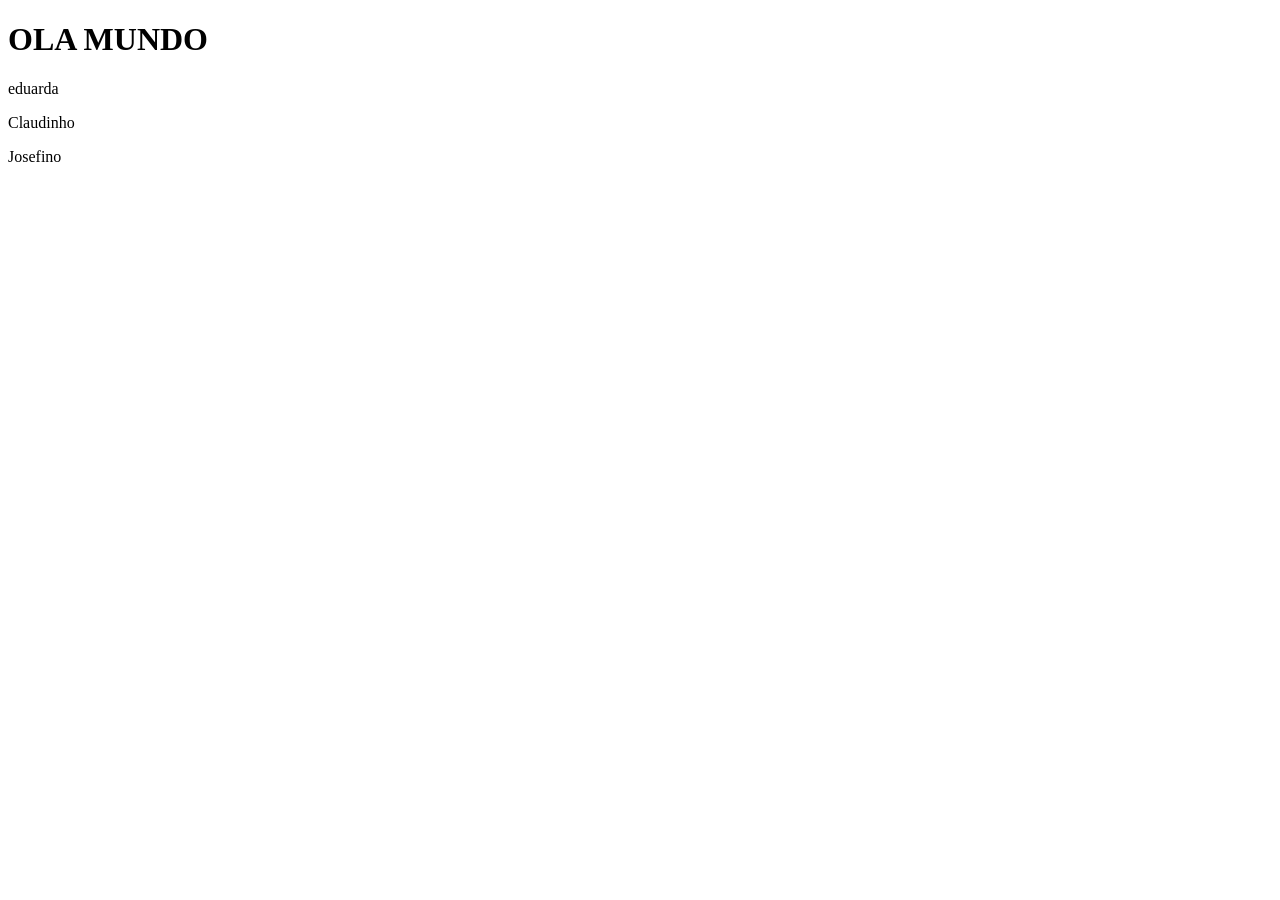
==== meu-projeto/index.html @ 074922f6 "atividade ggg" ====
<!DOCTYPE html>
<html lang="en">
<head>
    <meta charset="UTF-8">
    <meta name="viewport" content="width=device-width, initial-scale=1.0">
    <title>Document</title>
    <link rel="stylesheet" href="css/style.css">
</head>
<body>
    <h1>OLA MUNDO</h1>
    eduarda
    <img src="./image.png" alt="">
    <p>Claudinho</p>
    <p>Josefino</p>
</body>
</html>
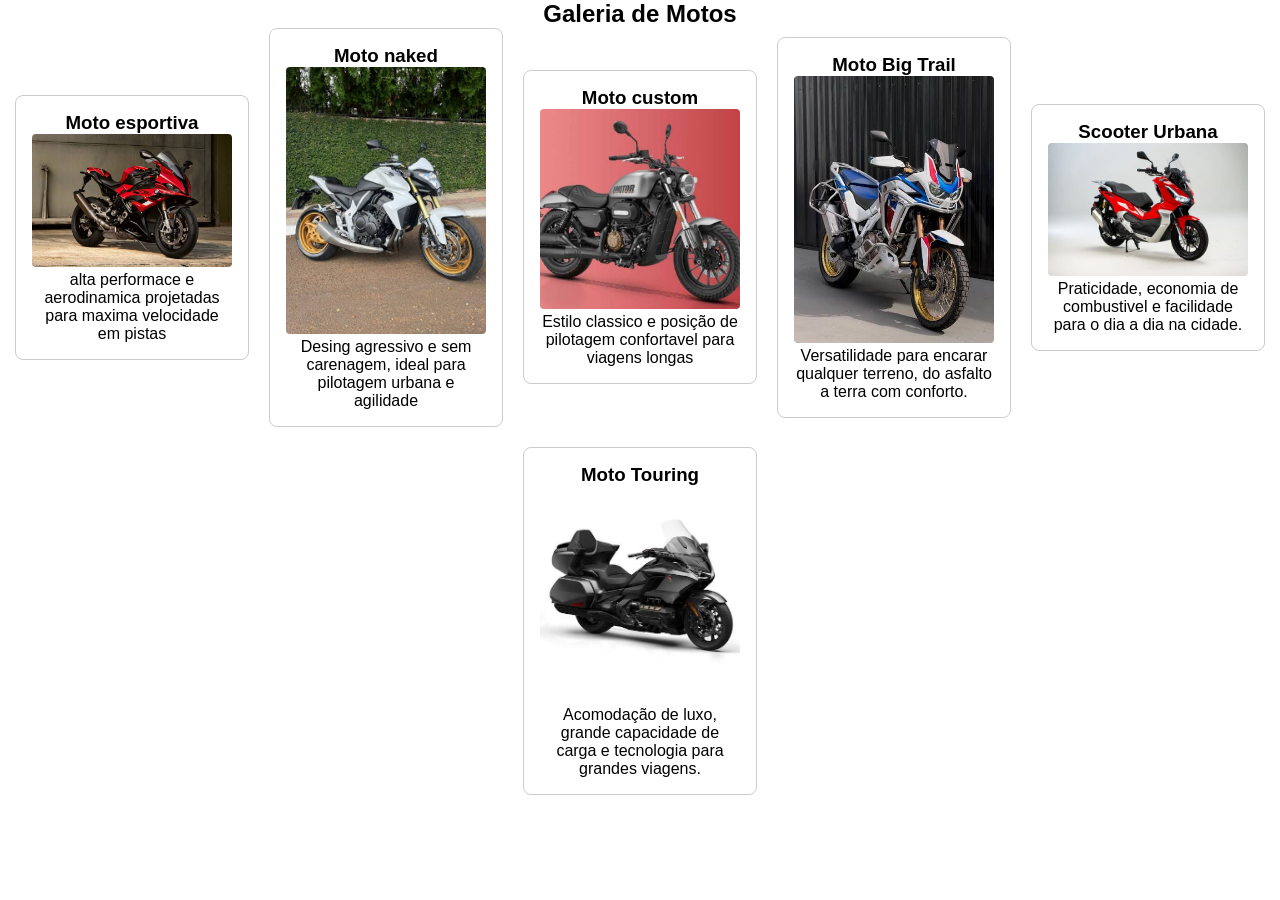
==== commit 530f8576: "Commit kk" ====
--- a/meu-projeto/index.html
+++ b/meu-projeto/index.html
@@ -1,16 +1,53 @@
 <!DOCTYPE html>
 <html lang="en">
+
 <head>
     <meta charset="UTF-8">
     <meta name="viewport" content="width=device-width, initial-scale=1.0">
-    <title>Document</title>
+    <title>Atividade</title>
     <link rel="stylesheet" href="css/style.css">
 </head>
+
 <body>
-    <h1>OLA MUNDO</h1>
-    eduarda
-    <img src="./image.png" alt="">
-    <p>Claudinho</p>
-    <p>Josefino</p>
+    
+    
+    <section class="projetos">
+        <h2>Galeria de Motos</h2>
+        <div class="cards-conteiner">
+            <div class="card">
+                <h3>Moto esportiva</h3>
+                <img src="img/cb1000.png" alt="Moto esportiva">
+                <p>alta performace e aerodinamica projetadas para maxima velocidade em pistas</p>
+            </div>
+            <div class="card">
+                <h3>Moto naked</h3>
+                <img src="./img/hornet.png" alt="Moto naked">
+                <p>Desing agressivo e sem carenagem, ideal para pilotagem urbana e agilidade</p>
+            </div>
+            <div class="card">
+                <h3>Moto custom</h3>
+                <img src="./img/custom.png" alt="Moto custom">
+                <p>Estilo classico e posição de pilotagem confortavel para viagens longas</p>
+            </div>
+            <div class="card">
+                <h3>Moto Big Trail</h3>
+                <img src="./img/big-trail.png" alt="Moto Big Trail">
+                <p>Versatilidade para encarar qualquer terreno, do asfalto a terra com conforto.</p>
+            </div>
+            <div class="card">
+                <h3>Scooter Urbana</h3>
+                <img src="./img/image.png" alt="Scooter Urbana">
+                <p> Praticidade, economia de combustivel e facilidade para o dia a dia na cidade.</p>
+            </div>
+            <div class="card">
+                <h3>Moto Touring</h3 >
+                    <img src="./img/ultima moto.png" alt="Moto Touring">
+                    <p>Acomodação de luxo, grande capacidade de carga e tecnologia para grandes viagens.</p>
+            </div>
+        </div>
+
+
+    </section>
 </body>
+
 </html>
--- a/meu-projeto/css/style.css
+++ b/meu-projeto/css/style.css
@@ -0,0 +1,34 @@
+*{
+    padding: 0;
+    margin: 0;
+}
+body{
+    font-family: "montserrat", sans-serif;
+    display: flex;
+    justify-content: center;
+    flex-direction: column;
+    align-items: center;
+}
+.cards-conteiner{
+    display: flex;
+    flex-wrap: wrap;
+    justify-content: center;
+    align-items: center;
+    gap: 20px ;
+    width: 100%;
+}
+    .card{ 
+        width: 200px;
+        border: 1px solid #ccc;
+        border-radius: 8px;
+        padding: 16px;
+        text-align: center;
+    }
+    .card img{
+        max-width: 100%;
+        height: auto;
+        border-radius: 4px;
+    }
+    .projetos{
+        text-align: center;
+    }
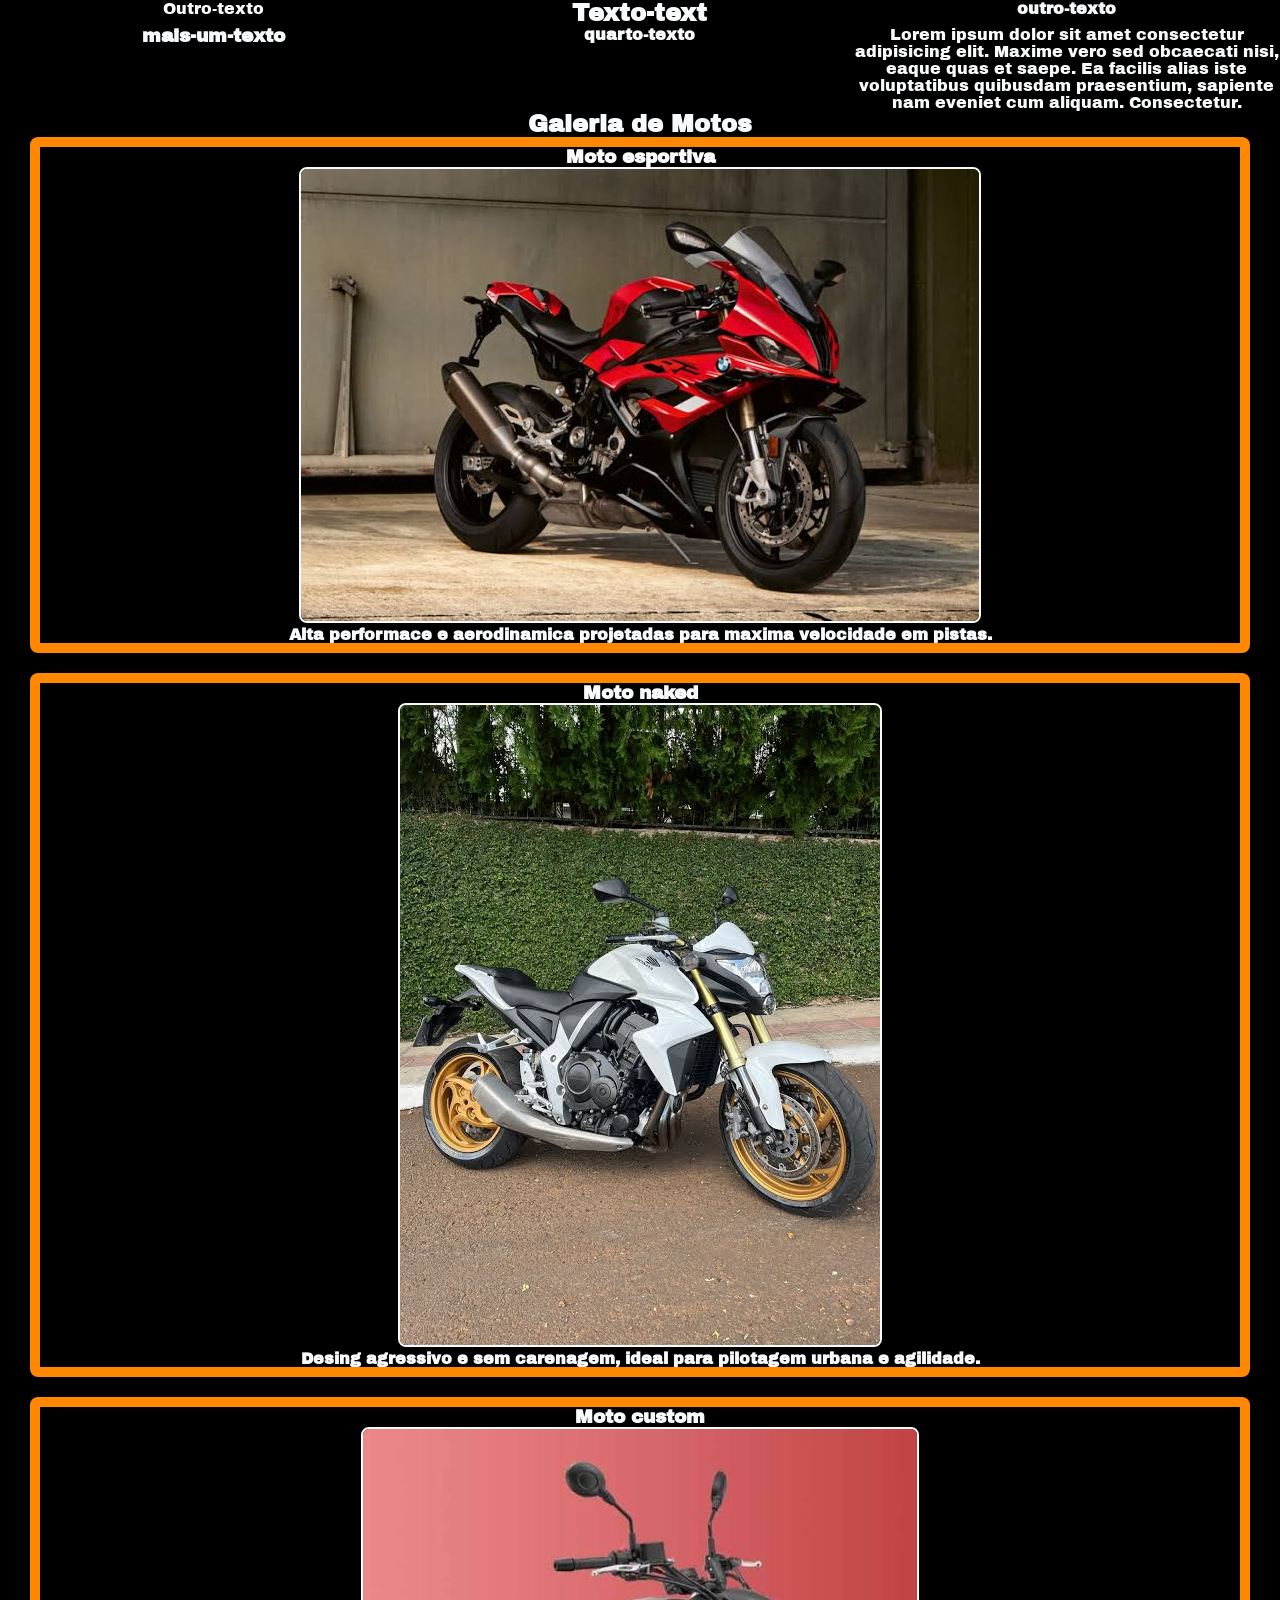
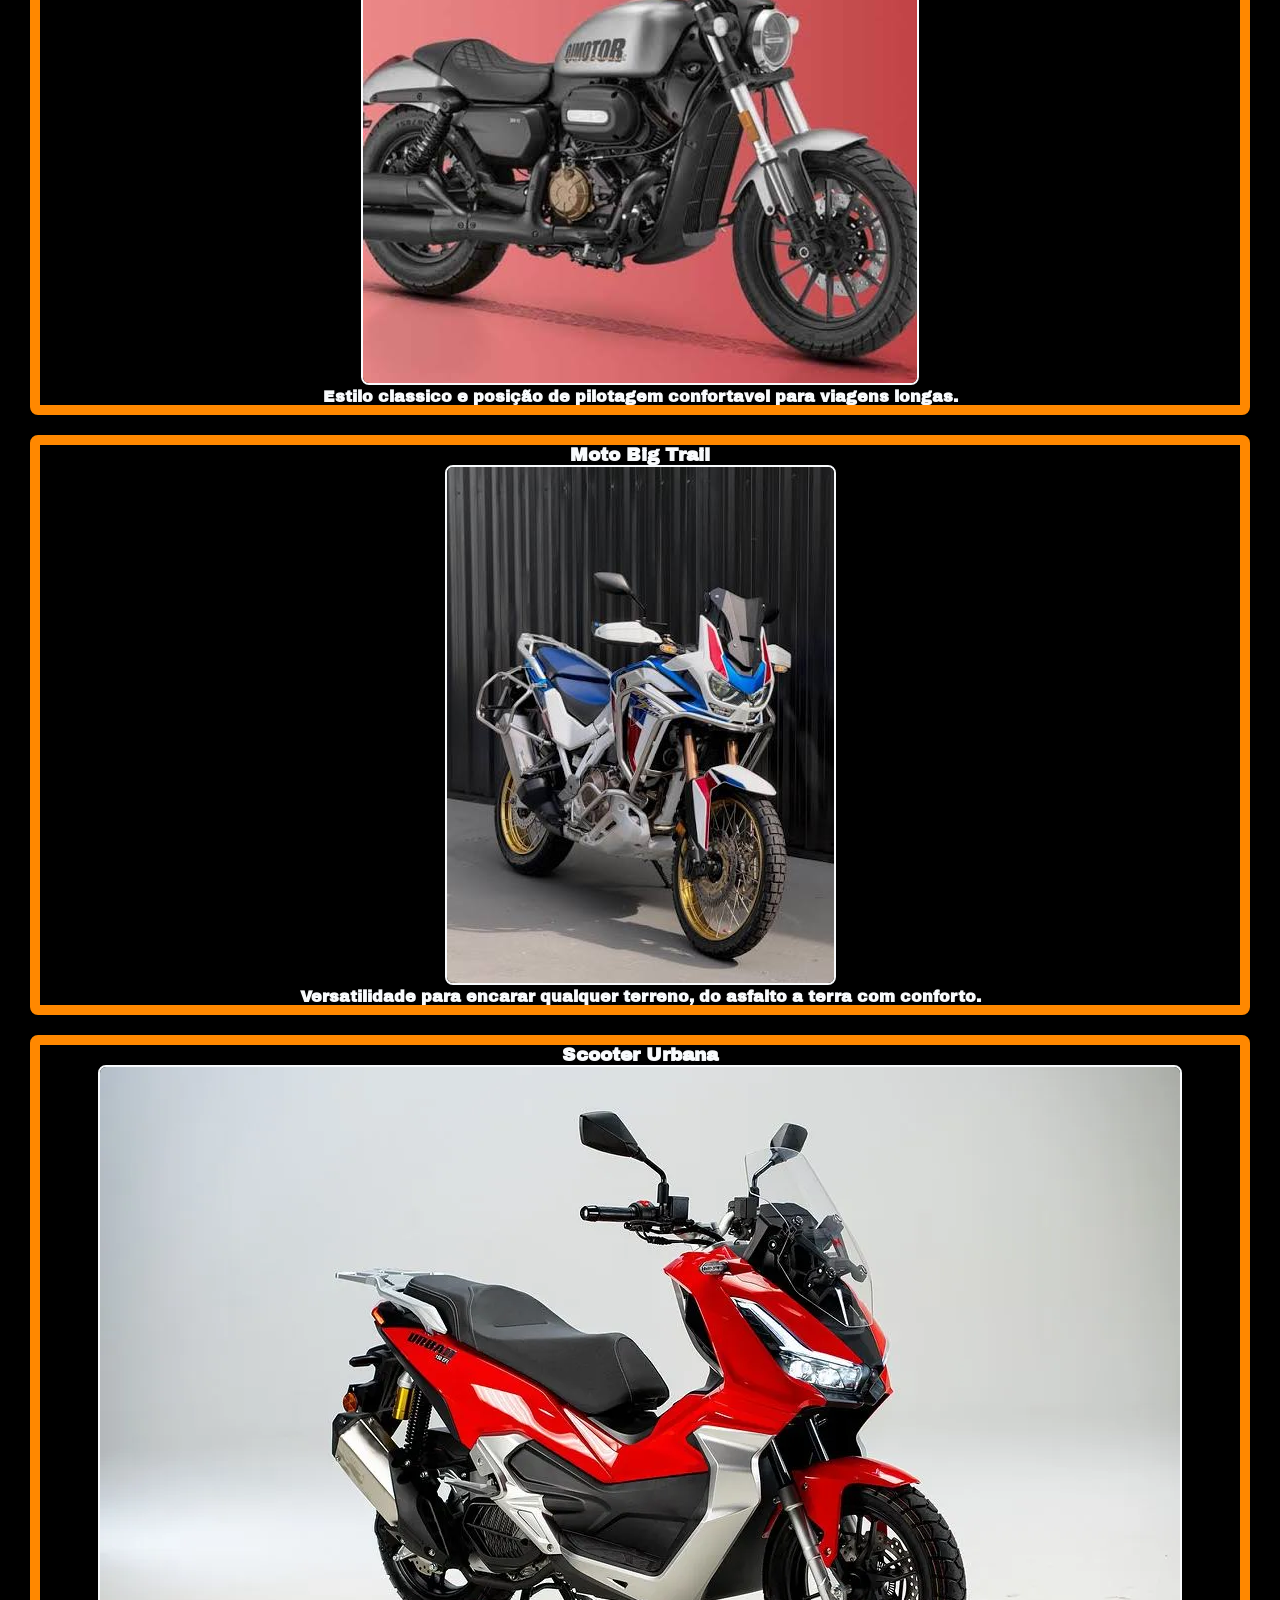
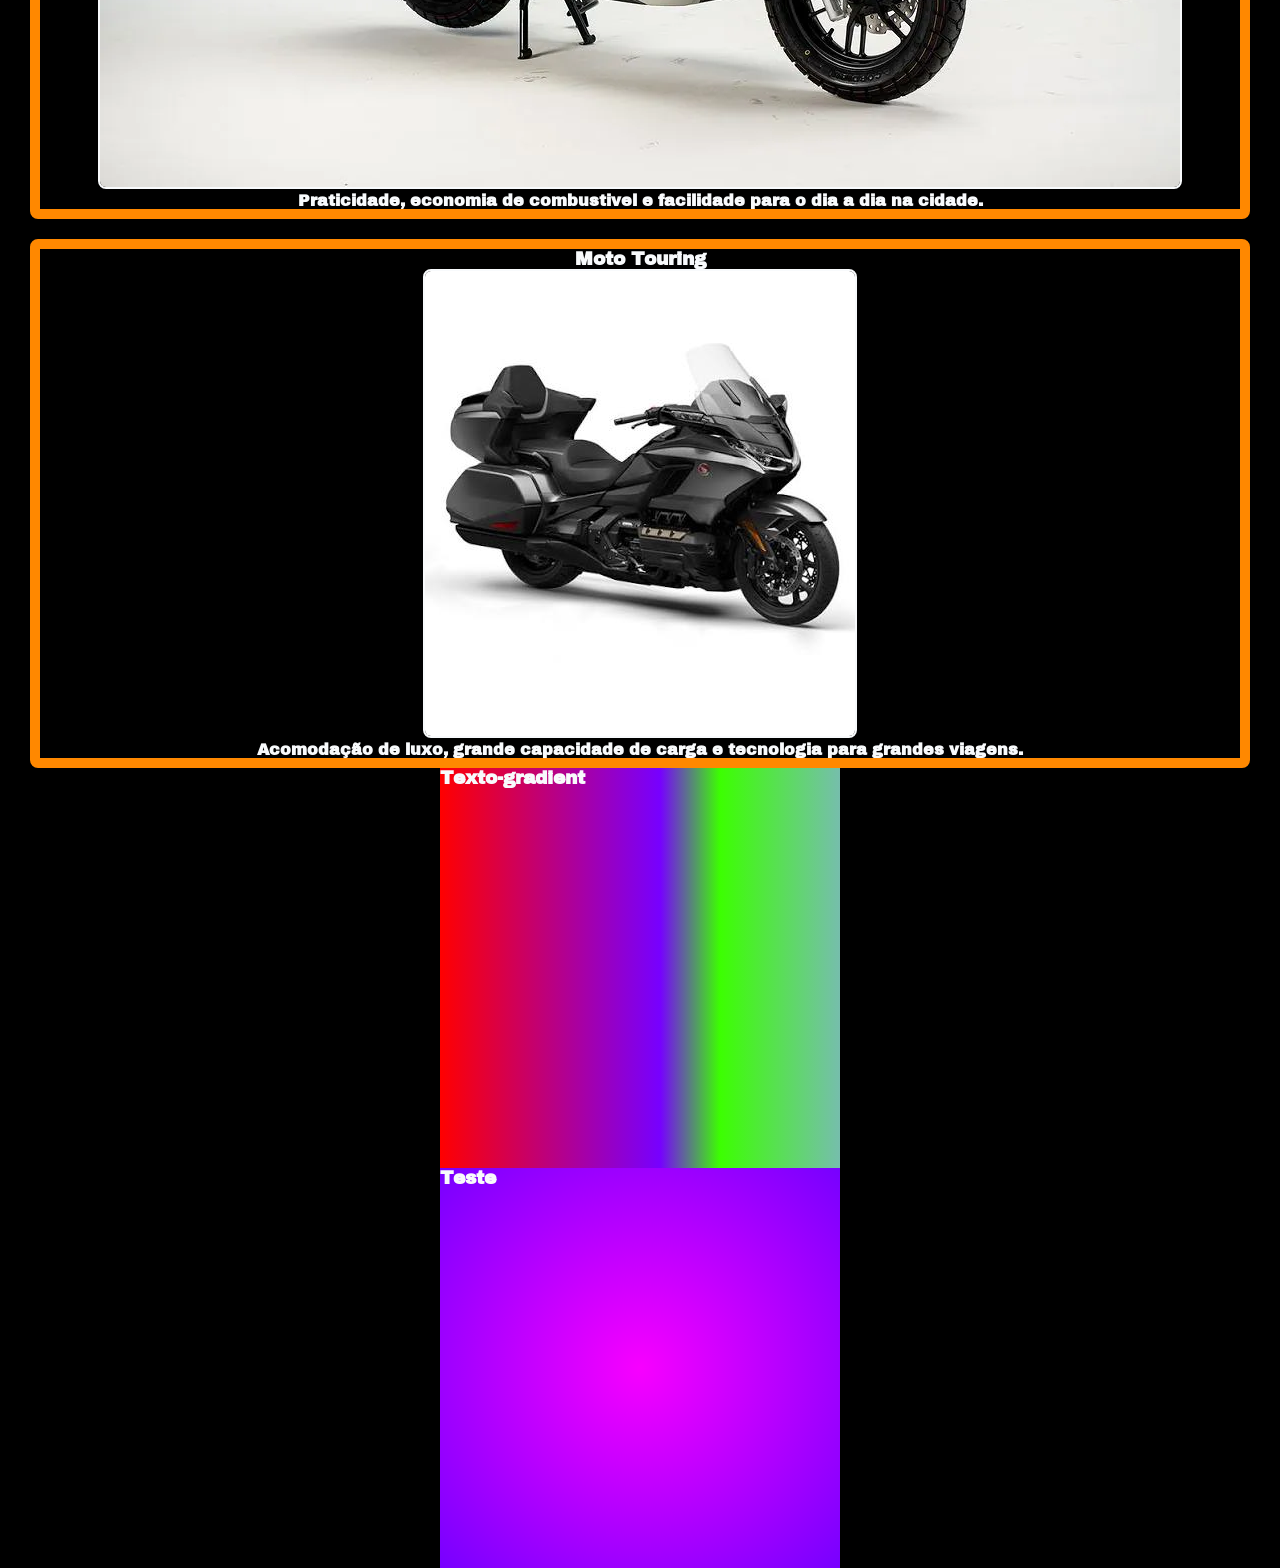
==== commit 1dab4766: "concluindo atividade 01" ====
--- a/meu-projeto/index.html
+++ b/meu-projeto/index.html
@@ -4,47 +4,66 @@
 <head>
     <meta charset="UTF-8">
     <meta name="viewport" content="width=device-width, initial-scale=1.0">
-    <title>Atividade</title>
+    <title>Motos</title>
+
     <link rel="stylesheet" href="css/style.css">
 </head>
 
 <body>
-    
-    
+    <section class="conteiner">
+                <span>Outro-texto</span>
+                <h2>Texto-text</h2>
+                <h4>outro-texto</h4>
+                <h3>mais-um-texto</h3>
+                <h4>quarto-texto</h4>
+                <p>Lorem ipsum dolor sit amet consectetur adipisicing elit. Maxime vero sed obcaecati nisi, eaque quas et saepe. Ea facilis alias iste voluptatibus quibusdam praesentium, sapiente nam eveniet cum aliquam. Consectetur.</p>
+             </section>
+
     <section class="projetos">
         <h2>Galeria de Motos</h2>
         <div class="cards-conteiner">
             <div class="card">
                 <h3>Moto esportiva</h3>
                 <img src="img/cb1000.png" alt="Moto esportiva">
-                <p>alta performace e aerodinamica projetadas para maxima velocidade em pistas</p>
+                <p><strong>Alta performace e aerodinamica projetadas para maxima velocidade em pistas.</p></strong>
             </div>
             <div class="card">
                 <h3>Moto naked</h3>
                 <img src="./img/hornet.png" alt="Moto naked">
-                <p>Desing agressivo e sem carenagem, ideal para pilotagem urbana e agilidade</p>
+                <p><strong>Desing agressivo e sem carenagem, ideal para pilotagem urbana e agilidade.</p></strong>
+                
             </div>
             <div class="card">
                 <h3>Moto custom</h3>
                 <img src="./img/custom.png" alt="Moto custom">
-                <p>Estilo classico e posição de pilotagem confortavel para viagens longas</p>
+                <p><strong>Estilo classico e posição de pilotagem confortavel para viagens longas.</p></strong>
             </div>
             <div class="card">
                 <h3>Moto Big Trail</h3>
                 <img src="./img/big-trail.png" alt="Moto Big Trail">
-                <p>Versatilidade para encarar qualquer terreno, do asfalto a terra com conforto.</p>
+                <p><strong>Versatilidade para encarar qualquer terreno, do asfalto a terra com conforto.</strong></p>
             </div>
             <div class="card">
                 <h3>Scooter Urbana</h3>
                 <img src="./img/image.png" alt="Scooter Urbana">
-                <p> Praticidade, economia de combustivel e facilidade para o dia a dia na cidade.</p>
+                <p> <strong> Praticidade, economia de combustivel e facilidade para o dia a dia na cidade.</strong></p> 
             </div>
             <div class="card">
                 <h3>Moto Touring</h3 >
                     <img src="./img/ultima moto.png" alt="Moto Touring">
-                    <p>Acomodação de luxo, grande capacidade de carga e tecnologia para grandes viagens.</p>
+                   <strong> <p>Acomodação de luxo, grande capacidade de carga e tecnologia para grandes viagens.</p></strong>
             </div>
         </div>
+    </section>
+
+
+    <section class="gradient">
+        <h3>Texto-gradient</h3>
+
+        </section>
+        
+<section class="radial-gradient">
+        <h3 class="Texto-gradient">Teste</h3>
 
 
     </section>
--- a/meu-projeto/css/style.css
+++ b/meu-projeto/css/style.css
@@ -1,34 +1,110 @@
-*{
+@import url('https://fonts.googleapis.com/css2?family=Archivo+Black&display=swap');
+
+:root{
+    --cor-principal-01: #1e293b;
+    --cor-principal-02: #f8fafc;
+    --cor-destaque: #2563eb;
+    --espacamento-padrao: #16px;
+    --raio-borda: 8px;
+    --fonte-principal: "archivo black", sans-serif;
+    --cor-de-fundo: #000000;
+}
+
+* {
     padding: 0;
     margin: 0;
 }
-body{
-    font-family: "montserrat", sans-serif;
+
+body {
+    font-family:  var(--fonte-principal);
     display: flex;
     justify-content: center;
     flex-direction: column;
     align-items: center;
+    background-color: var(--cor-de-fundo);
+    color: var(--cor-principal-02);
+
 }
-.cards-conteiner{
+
+.cards-conteiner {
     display: flex;
     flex-wrap: wrap;
     justify-content: center;
     align-items: center;
-    gap: 20px ;
+    gap: 20px;
     width: 100%;
 }
-    .card{ 
-        width: 200px;
-        border: 1px solid #ccc;
-        border-radius: 8px;
-        padding: 16px;
-        text-align: center;
+
+.card {
+    width: 1200px;
+    border: 10px solid #ff8800;
+    border-radius: var(--raio-borda);
+    padding: var(--espacamento-padrao);
+    text-align: center;
+}
+
+.card img {
+    max-width: 100%;
+    height: auto;
+    border-radius: var(--raio-borda) ;
+    border: 2px solid var(--cor-principal-02);
+
+}
+
+.projetos {
+    text-align: center;
+}
+
+.conteiner {
+    display: grid;
+    grid-template-columns: repeat(3, 1fr);
+    flex-wrap: wrap;
+}
+
+@media (max-width: 768px) {
+    .conteiner {
+        flex-direction: column;
+        width: 60%;
+        grid-template-columns: repeat(2, 05fr);
     }
-    .card img{
-        max-width: 100%;
-        height: auto;
-        border-radius: 4px;
+
+}
+
+.conteiner {
+    display: grid;
+    grid-template-columns: repeat(3, 1fr);
+    text-align: center;
+}
+
+@media (max-width: 1024px) {
+    .container {
+        grid-template-columns: 3, 1fr;
     }
-    .projetos{
-        text-align: center;
-    }+
+}
+
+@media (max-width: 768px) {
+    .container {
+        grid-template-columns: 2, 1fr;
+    }
+}
+
+@media (max-width: 480px) {
+    .container {
+        grid-template-columns: 1fr;
+    }
+}
+
+.gradient {
+    /* background: linear-gradient(135deg, #d31c1c, #ff8800); */
+    background: linear-gradient(90deg, #ff0000 0%, #7700ff 55%, #3cff01 70%, #76beac 100%);
+    height: 400px;
+    width: 400px;
+}
+
+.radial-gradient {
+    background: radial-gradient(circle, #f700ff, #7700ff);
+    height: 400px;
+    width: 400px;
+
+}
